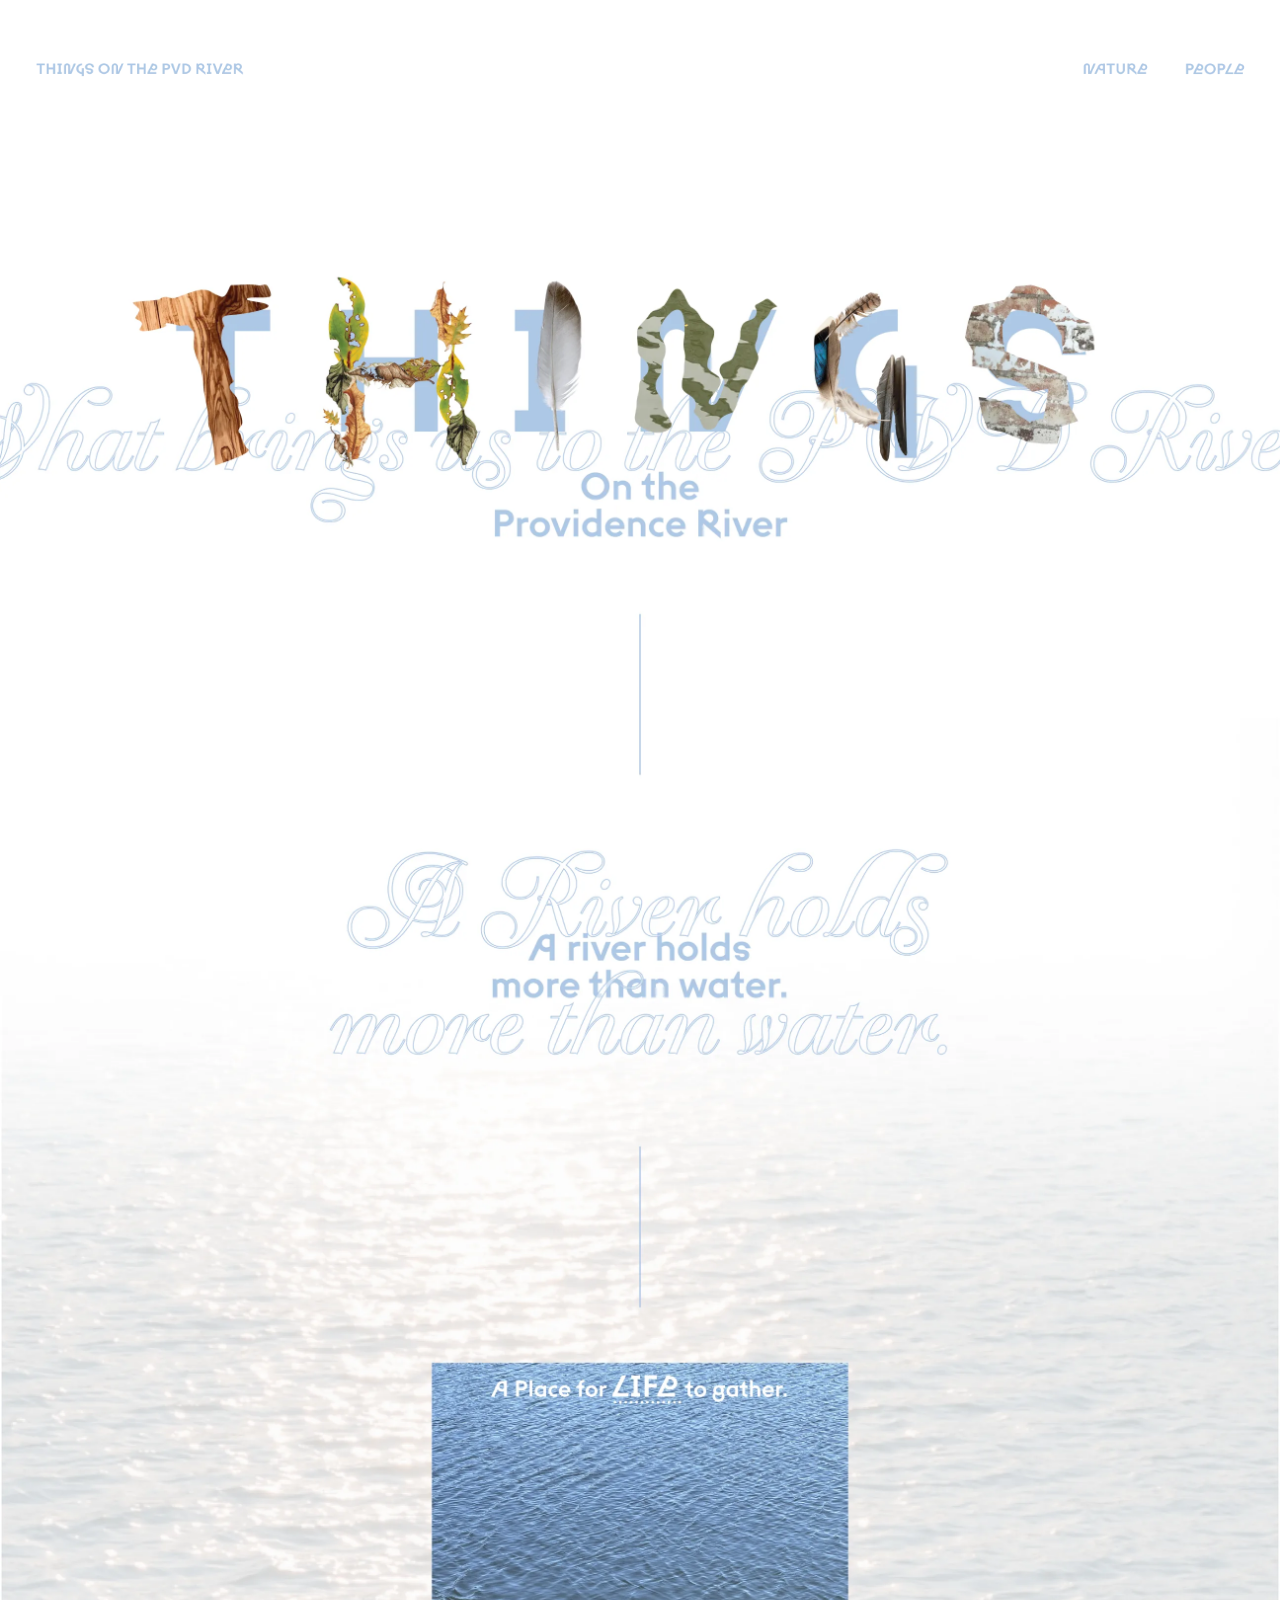
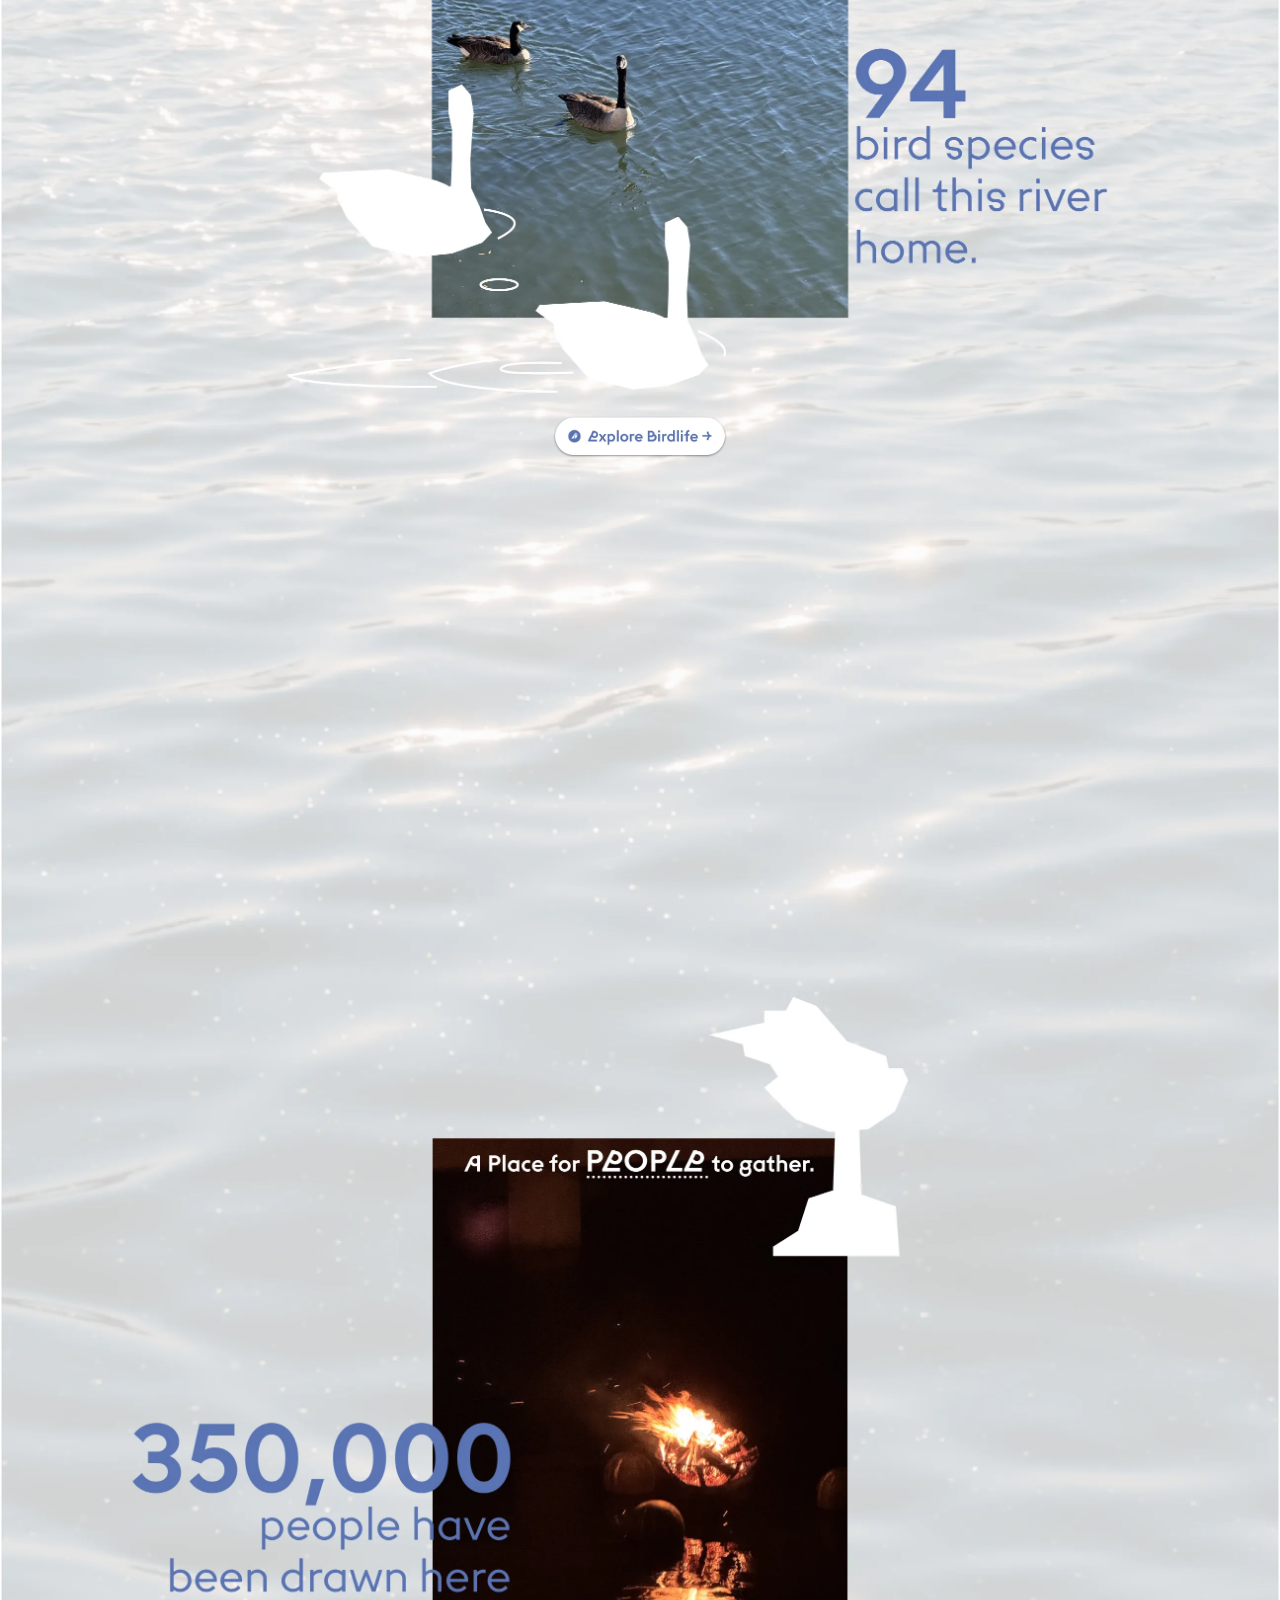
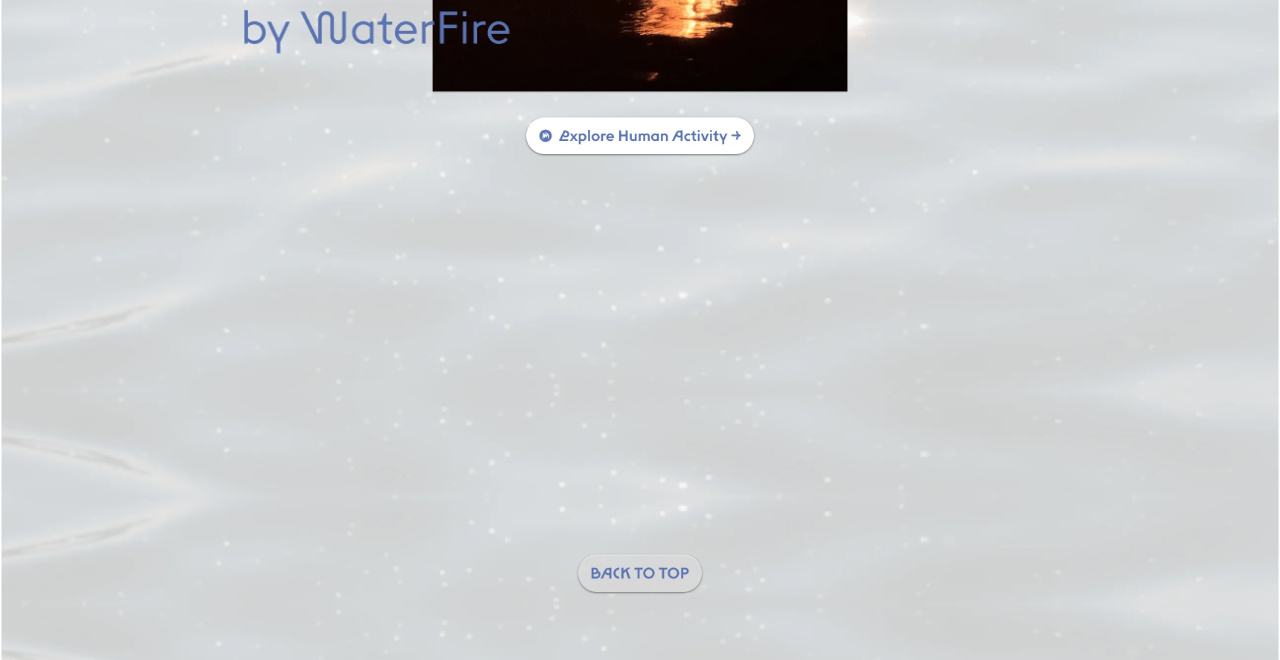
==== index.html @ 96a9f1ee "#1" ====
<!DOCTYPE html>
<html lang="en">
<head>
<meta charset="utf-8">
<meta name="viewport" content="width=device-width, initial-scale=1">
<title>Things on the PVD River</title>
<meta name="description" content="Things on the PVD River — birds, people and the Providence River.">
<script>try{if(sessionStorage.getItem('pvd-tr')){sessionStorage.removeItem('pvd-tr');document.documentElement.classList.add('tr-pending');}}catch(e){}</script>
<link rel="stylesheet" href="assets/site.css">
</head>
<body>
<main class="stage landing" style="height:5211px">
<img class="base" src="assets/pages/landing-a.webp" width="1728" height="5211" alt="Things on the Providence River">
<img class="base layer-b" src="assets/pages/landing-b.webp" width="1728" height="5211" alt="">
<div class="hot" data-swap style="left:115px;top:366px;width:1471px;height:278px"></div>
<div class="hot" data-swap style="left:583px;top:1840px;width:562px;height:749px"></div>
<div class="hot" data-swap style="left:584px;top:3697px;width:560px;height:747px"></div>
<a class="hot" href="#" data-scroll="408" aria-label="A river holds more than water" style="left:358px;top:1148px;width:1012px;height:365px"></a>
<a class="hov" style="left:46px;top:78px;width:303px;height:32px" aria-label="Things on the PVD River — home" href="index.html"><img class="a" src="assets/ui/things-a.webp" alt=""><img class="b" src="assets/ui/things-b.webp" alt=""></a>
<a class="hov" style="left:1250px;top:78px;width:303px;height:32px" aria-label="Nature — birdlife" href="birds.html"><img class="a" src="assets/ui/nature-a.webp" alt=""><img class="b" src="assets/ui/nature-b.webp" alt=""></a>
<a class="hov" style="left:1583px;top:78px;width:103px;height:49px" aria-label="People — human activity" href="people.html"><img class="a" src="assets/ui/people-a.webp" alt=""><img class="b" src="assets/ui/people-b.webp" alt=""></a>
<a class="hov" style="left:742px;top:2718px;width:243px;height:64px" aria-label="Explore Birdlife" href="birds.html"><img class="a" src="assets/ui/btn-birdlife-a.webp" alt=""><img class="b" src="assets/ui/btn-birdlife-b.webp" alt=""></a>
<a class="hov" style="left:704px;top:4472px;width:320px;height:64px" aria-label="Explore Human Activity" href="people.html"><img class="a" src="assets/ui/btn-human-a.webp" alt=""><img class="b" src="assets/ui/btn-human-b.webp" alt=""></a>
<a class="hov" style="left:774px;top:5063px;width:180px;height:64px" aria-label="Back to top" href="#" data-scroll="0"><img class="a" src="assets/ui/btn-top-a.webp" alt=""><img class="b" src="assets/ui/btn-top-b.webp" alt=""></a>
</main>
<script src="assets/site.js"></script>
</body>
</html>
---- assets/site.css ----
:root {
  --blue: #aec8e6;
  --blue-deep: #5a73b3;
  --ink: #1b2236;
  --paper: #ffffff;
}

* { box-sizing: border-box; }

html, body {
  margin: 0;
  padding: 0;
  background: var(--paper);
  color: var(--ink);
  overflow-x: hidden;
}

/* The design is 1728px wide; site.js zooms the stage to fit the window. */
.stage {
  position: relative;
  width: 1728px;
  margin: 0;
  overflow: hidden;
}

.stage img { display: block; user-select: none; -webkit-user-drag: none; }

.abs { position: absolute; }
.base { position: absolute; left: 0; top: 0; width: 1728px; }

/* hover pair: .a is the default picture, .b the hover picture */
.hov { position: absolute; display: block; cursor: pointer; }
.hov img { position: absolute; inset: 0; width: 100%; height: 100%; transition: opacity .3s ease; }
.hov .b { opacity: 0; }
.hov:hover .a, .hov.on .a { opacity: 0; }
.hov:hover .b, .hov.on .b { opacity: 1; }
.hov:focus-visible { outline: 2px solid var(--blue-deep); outline-offset: 4px; border-radius: 6px; }

.hot { position: absolute; display: block; cursor: pointer; }

.fade { transition: opacity .45s ease; }

/* ---------- landing ---------- */
.landing .layer-b { opacity: 0; transition: opacity .9s ease; }
.landing.is-b .layer-b { opacity: 1; }

/* ---------- people ---------- */
.people .band { position: absolute; left: 0; width: 1728px; opacity: 0; transition: opacity .35s ease; pointer-events: none; }
.people .band.on { opacity: 1; }

/* ---------- birds ---------- */
.bird { position: absolute; cursor: pointer; }
.bird img { position: absolute; inset: 0; width: 100%; height: 100%; transition: opacity .3s ease; }
.bird .b { opacity: 0; }
.bird.on .a { opacity: 0; }
.bird.on .b { opacity: 1; }

/* ---------- frequency ---------- */
.freq .photo { position: absolute; left: -91px; top: 345px; width: 1961px; height: 2538px; opacity: 0; transition: opacity .45s ease; pointer-events: none; object-fit: contain; }
.freq .photo.on { opacity: .7; }
.freq .ov { opacity: 0; transition: opacity .25s ease; pointer-events: none; }
.freq .ov.on { opacity: 1; }
.freq .months-track { position: absolute; left: 344px; top: 990px; width: 1196px; bottom: 0; pointer-events: none; z-index: 5; }
.freq .months-track img { position: sticky; top: 0; width: 1196px; height: 76px; }
.freq .row-hit { position: absolute; cursor: pointer; }

/* ---------- sound toggle (not zoomed) ---------- */
.sound-toggle {
  position: fixed;
  right: 20px;
  bottom: 20px;
  z-index: 50;
  display: flex;
  align-items: center;
  gap: 8px;
  padding: 10px 16px;
  border: 1px solid rgba(90, 115, 179, .35);
  border-radius: 999px;
  background: rgba(255, 255, 255, .92);
  color: var(--blue-deep);
  font: 500 14px/1.2 -apple-system, BlinkMacSystemFont, "Helvetica Neue", Arial, sans-serif;
  letter-spacing: .02em;
  box-shadow: 0 2px 10px rgba(27, 34, 54, .12);
  cursor: pointer;
  backdrop-filter: blur(6px);
}
.sound-toggle:hover { background: #fff; }
.sound-toggle .dot { width: 8px; height: 8px; border-radius: 50%; background: #c9d3e6; }
.sound-toggle.on .dot { background: var(--blue-deep); box-shadow: 0 0 0 4px rgba(90, 115, 179, .18); }

/* ---------- page transition overlay ---------- */
#tr {
  position: fixed;
  inset: 0;
  width: 100vw;
  height: 100vh;
  z-index: 100;
  pointer-events: none;
}
#tr.cover { pointer-events: all; }
.tr-fallback { background: #eef4fb; opacity: 0; transition: opacity .5s ease; }
.tr-fallback.cover { opacity: 1; }

/* While a reveal is pending, hide the page so it never flashes */
html.tr-pending .stage { visibility: hidden; }
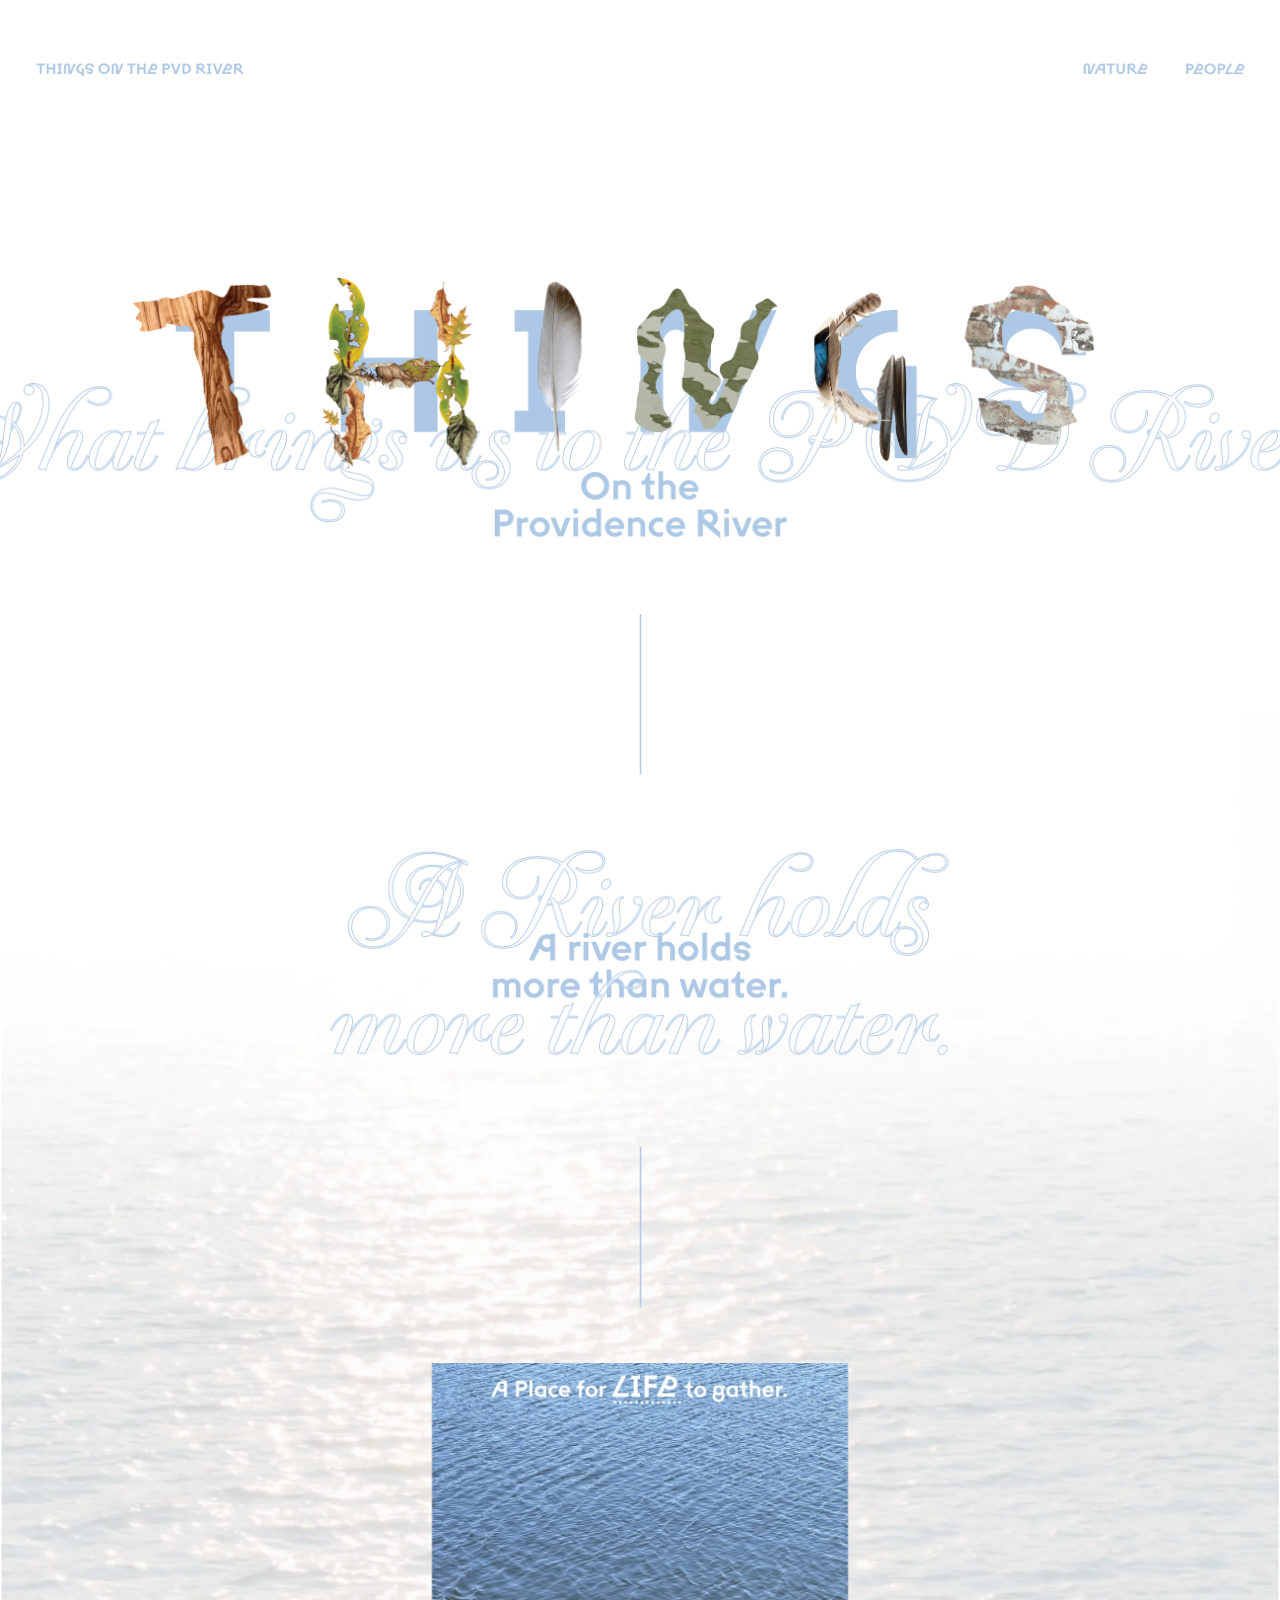
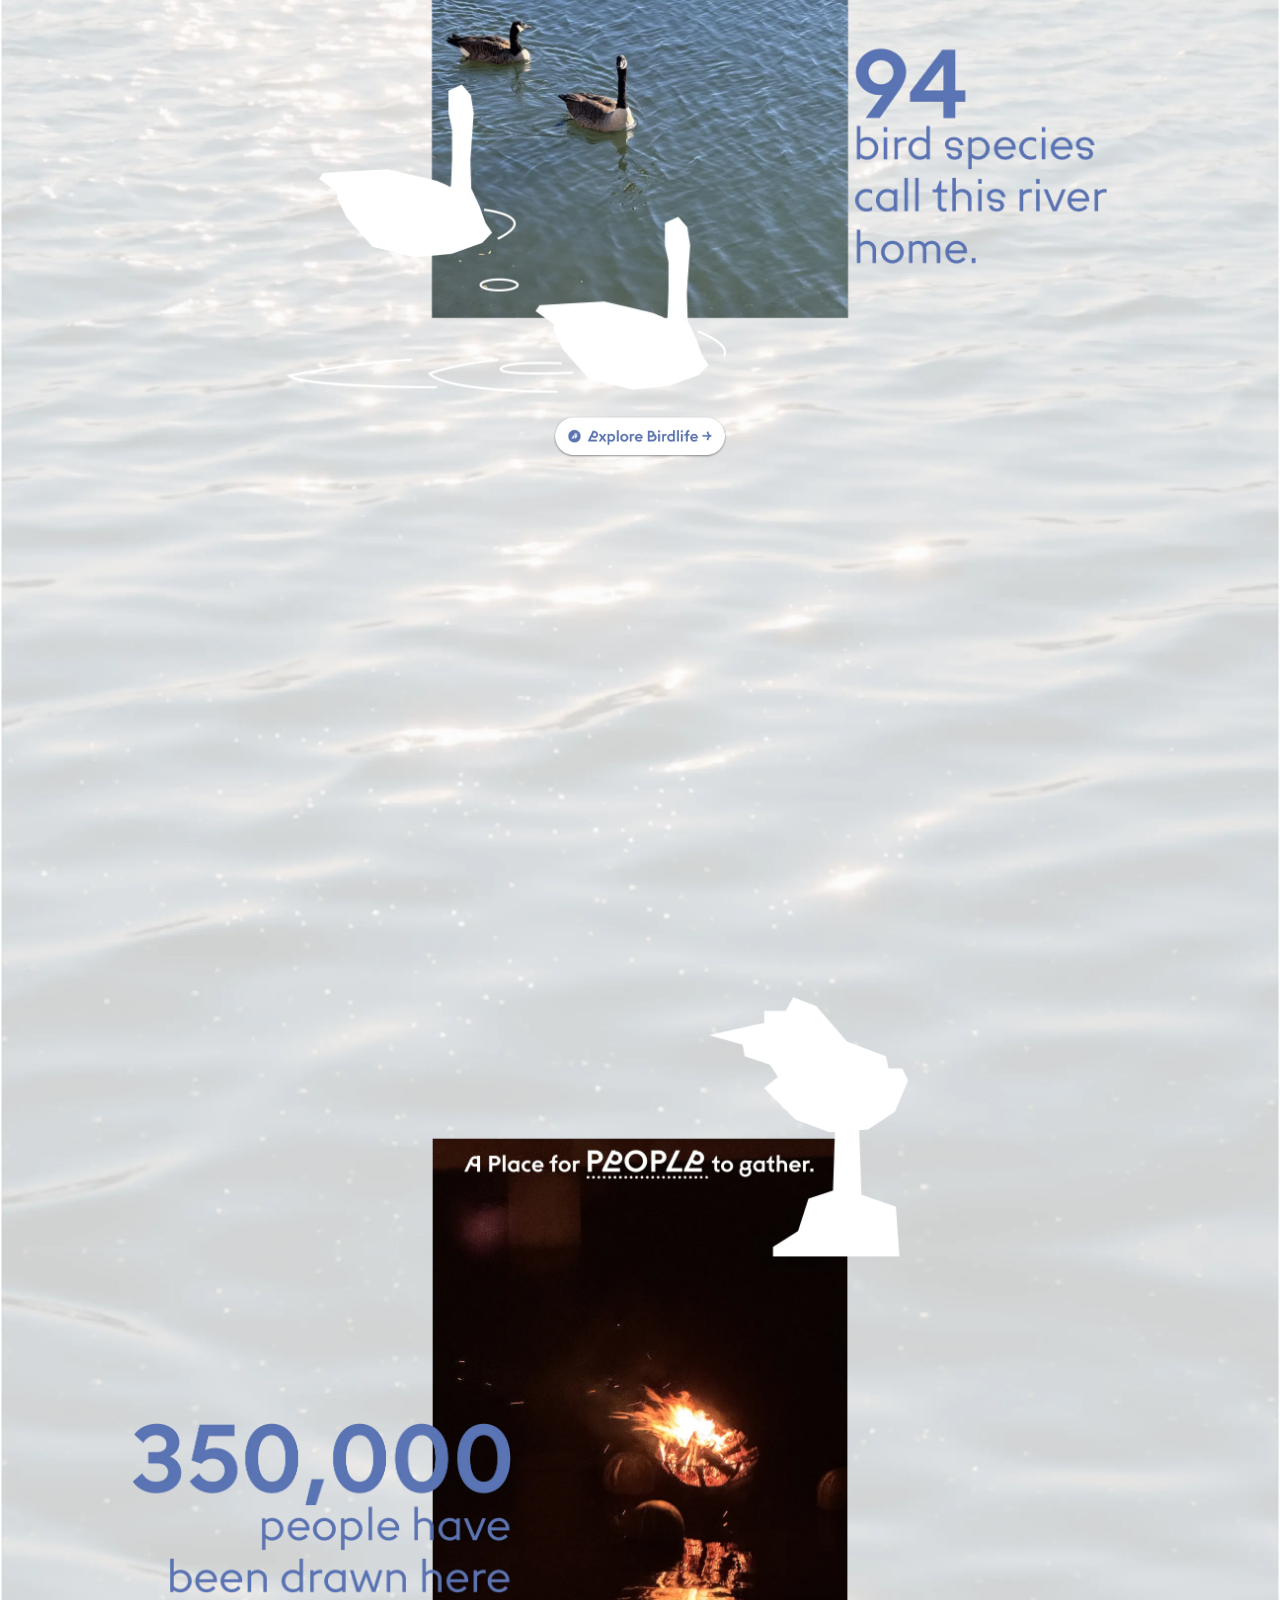
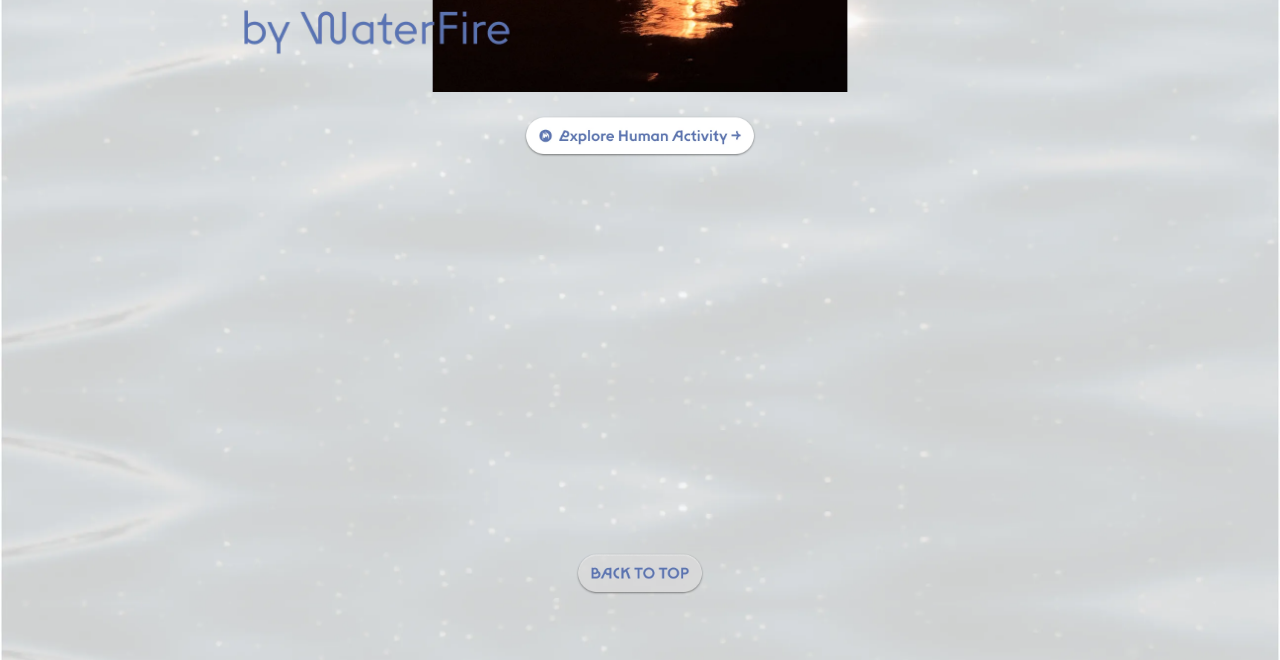
==== commit 06ecb839: "Add files via upload" ====
--- a/index.html
+++ b/index.html
@@ -10,18 +10,36 @@
 </head>
 <body>
 <main class="stage landing" style="height:5211px">
-<img class="base" src="assets/pages/landing-a.webp" width="1728" height="5211" alt="Things on the Providence River">
-<img class="base layer-b" src="assets/pages/landing-b.webp" width="1728" height="5211" alt="">
-<div class="hot" data-swap style="left:115px;top:366px;width:1471px;height:278px"></div>
-<div class="hot" data-swap style="left:583px;top:1840px;width:562px;height:749px"></div>
-<div class="hot" data-swap style="left:584px;top:3697px;width:560px;height:747px"></div>
-<a class="hot" href="#" data-scroll="408" aria-label="A river holds more than water" style="left:358px;top:1148px;width:1012px;height:365px"></a>
+<img class="base" src="assets/landing/bg-a.webp" width="1728" height="5211" alt="Things on the Providence River">
+<img class="base only-b" src="assets/landing/bg-b.webp" width="1728" height="5211" alt="">
+<div class="sm" style="left:236.8px;top:415.2px;width:1231px;height:205px;--tb:translate(0px,0px) scale(1.00000,1.00000)"><img class="sa" src="assets/landing/a-143_1299.webp" alt=""><img class="sb" src="assets/landing/b-197_77.webp" alt=""></div>
+<div class="sm" style="left:-1px;top:514.8px;width:1730px;height:192px;--tb:translate(0px,0px) scale(1.00000,1.00000)"><img class="sa" src="assets/landing/a-143_1300.webp" alt=""><img class="sb" src="assets/landing/b-197_78.webp" alt=""></div>
+<div class="sm" style="left:667.1px;top:636.1px;width:397px;height:93px;--tb:translate(0px,0px) scale(1.00000,1.00000)"><img class="sa" src="assets/landing/a-143_1301.webp" alt=""><img class="sb" src="assets/landing/b-197_79.webp" alt=""></div>
+<img class="abs only-b" src="assets/landing/b-197_80.webp" alt="" style="left:664.1px;top:1258.5px;width:399px;height:90px">
+<div class="sm" style="left:405px;top:372px;width:250px;height:276px;--tb:translate(-33px,13px) scale(1.17200,0.99638)"><img class="sa" src="assets/landing/a-143_1308.webp" alt=""><img class="sb" src="assets/landing/b-197_81.webp" alt=""></div>
+<div class="sm" style="left:653px;top:372px;width:217px;height:258px;--tb:translate(-32.9px,-25.9px) scale(1.30415,1.20155)"><img class="sa" src="assets/landing/a-143_1331.webp" alt=""><img class="sb" src="assets/landing/b-197_104.webp" alt=""></div>
+<div class="sm" style="left:178px;top:372px;width:230px;height:271px;--tb:translate(-36px,26px) scale(1.22609,1.02583)"><img class="sa" src="assets/landing/a-166_76.webp" alt=""><img class="sb" src="assets/landing/b-197_107.webp" alt=""></div>
+<div class="sm" style="left:1042px;top:369.7px;width:232px;height:257px;--tb:translate(-36.1px,-31.1px) scale(1.31034,1.24125)"><img class="sa" src="assets/landing/a-143_1334.webp" alt=""><img class="sb" src="assets/landing/b-197_112.webp" alt=""></div>
+<div class="sm" style="left:1243.1px;top:407.1px;width:229px;height:213px;--tb:translate(0px,0px) scale(1.00000,1.00000)"><img class="sa" src="assets/landing/a-143_1349.webp" alt=""><img class="sb" src="assets/landing/b-197_121.webp" alt=""></div>
+<img class="abs only-a" src="assets/landing/a-239_5103.webp" alt="" style="left:40px;top:1146.2px;width:1647px;height:368px">
+<img class="abs only-b" src="assets/landing/b-197_122.webp" alt="" style="left:443.9px;top:1145.2px;width:837px;height:280px">
+<div class="sm" style="left:862px;top:828px;width:4px;height:219px;--tb:translate(0px,0px) scale(1.00000,1.00000)"><img class="sa" src="assets/landing/a-239_5104.webp" alt=""><img class="sb" src="assets/landing/b-239_5145.webp" alt=""></div>
+<div class="sm" style="left:862px;top:1547px;width:4px;height:219px;--tb:translate(0px,0px) scale(1.00000,1.00000)"><img class="sa" src="assets/landing/a-239_5136.webp" alt=""><img class="sb" src="assets/landing/b-239_5144.webp" alt=""></div>
+<div class="sm" style="left:1257.3px;top:354.4px;width:296px;height:298px;--tb:translate(-43.8px,-43.1px) scale(1.29392,1.28859)"><img class="sa" src="assets/landing/a-166_70.webp" alt=""><img class="sb" src="assets/landing/b-197_171.webp" alt=""></div>
+<div class="sm" style="left:856px;top:389px;width:194px;height:196px;--tb:translate(-14.5px,-19.3px) scale(1.20103,1.19898)"><img class="sa" src="assets/landing/a-342_23781.webp" alt=""><img class="sb" src="assets/landing/b-342_23787.webp" alt=""></div>
+<img class="abs only-a" src="assets/landing/static-a.webp" alt="" style="left:229.3px;top:1840px;width:1265.3px;height:2604px">
+<img class="abs only-b" src="assets/landing/static-b.webp" alt="" style="left:229.3px;top:1840px;width:1265.3px;height:2604px">
+<div class="sm" style="left:177.9px;top:4080.6px;width:513px;height:114px;--tb:translate(12px,2px) scale(1.00000,1.00000)"><img class="sa" src="assets/landing/a-143_1364.webp" alt=""><img class="sb" src="assets/landing/b-197_136.webp" alt=""></div>
+<div class="hot" data-swap data-ease="bouncy" data-dur="958" style="left:115px;top:366px;width:1471px;height:278px"></div>
+<div class="hot" data-swap data-ease="out" data-dur="300" style="left:583px;top:1840px;width:562px;height:749px"></div>
+<div class="hot" data-swap data-ease="out" data-dur="300" style="left:584px;top:3697px;width:560px;height:747px"></div>
+<a class="hot only-a-hit" href="#" data-scroll="408" aria-label="A river holds more than water" style="left:358px;top:1148px;width:1012px;height:365px"></a>
 <a class="hov" style="left:46px;top:78px;width:303px;height:32px" aria-label="Things on the PVD River — home" href="index.html"><img class="a" src="assets/ui/things-a.webp" alt=""><img class="b" src="assets/ui/things-b.webp" alt=""></a>
 <a class="hov" style="left:1250px;top:78px;width:303px;height:32px" aria-label="Nature — birdlife" href="birds.html"><img class="a" src="assets/ui/nature-a.webp" alt=""><img class="b" src="assets/ui/nature-b.webp" alt=""></a>
 <a class="hov" style="left:1583px;top:78px;width:103px;height:49px" aria-label="People — human activity" href="people.html"><img class="a" src="assets/ui/people-a.webp" alt=""><img class="b" src="assets/ui/people-b.webp" alt=""></a>
-<a class="hov" style="left:742px;top:2718px;width:243px;height:64px" aria-label="Explore Birdlife" href="birds.html"><img class="a" src="assets/ui/btn-birdlife-a.webp" alt=""><img class="b" src="assets/ui/btn-birdlife-b.webp" alt=""></a>
-<a class="hov" style="left:704px;top:4472px;width:320px;height:64px" aria-label="Explore Human Activity" href="people.html"><img class="a" src="assets/ui/btn-human-a.webp" alt=""><img class="b" src="assets/ui/btn-human-b.webp" alt=""></a>
-<a class="hov" style="left:774px;top:5063px;width:180px;height:64px" aria-label="Back to top" href="#" data-scroll="0"><img class="a" src="assets/ui/btn-top-a.webp" alt=""><img class="b" src="assets/ui/btn-top-b.webp" alt=""></a>
+<a class="hov btn" style="left:742px;top:2718px;width:243px;height:64px" aria-label="Explore Birdlife" href="birds.html"><img class="a" src="assets/ui/btn-birdlife-a.webp" alt=""><img class="b" src="assets/ui/btn-birdlife-b.webp" alt=""></a>
+<a class="hov btn" style="left:704px;top:4472px;width:320px;height:64px" aria-label="Explore Human Activity" href="people.html"><img class="a" src="assets/ui/btn-human-a.webp" alt=""><img class="b" src="assets/ui/btn-human-b.webp" alt=""></a>
+<div class="hov btn" style="left:774px;top:5063px;width:180px;height:64px" aria-label="Back to top" data-top-btn><img class="a" src="assets/ui/btn-top-a.webp" alt=""><img class="b" src="assets/ui/btn-top-b.webp" alt=""></div>
 </main>
 <script src="assets/site.js"></script>
 </body>
--- a/assets/site.css
+++ b/assets/site.css
@@ -30,7 +30,9 @@
 
 /* hover pair: .a is the default picture, .b the hover picture */
 .hov { position: absolute; display: block; cursor: pointer; }
-.hov img { position: absolute; inset: 0; width: 100%; height: 100%; transition: opacity .3s ease; }
+.hov img { position: absolute; inset: 0; width: 100%; height: 100%; transition: opacity .3s cubic-bezier(0, 0, .58, 1); }
+/* Figma: buttons = Smart animate 200ms, custom bezier (.2, 0, 0, 1) */
+.hov.btn img { transition-duration: .2s; transition-timing-function: cubic-bezier(.2, 0, 0, 1); }
 .hov .b { opacity: 0; }
 .hov:hover .a, .hov.on .a { opacity: 0; }
 .hov:hover .b, .hov.on .b { opacity: 1; }
@@ -40,25 +42,44 @@
 
 .fade { transition: opacity .45s ease; }
 
-/* ---------- landing ---------- */
-.landing .layer-b { opacity: 0; transition: opacity .9s ease; }
-.landing.is-b .layer-b { opacity: 1; }
+/* ---------- landing: Figma smart animate between "Landing Page" and "Landing Page_after hover" ---------- */
+.landing {
+  --bouncy: linear(0.0000, 0.0526, 0.1906, 0.3844, 0.6040, 0.8228, 1.0187, 1.1764, 1.2871, 1.3484, 1.3633, 1.3390, 1.2851, 1.2125, 1.1321, 1.0533, 0.9838, 0.9288, 0.8911, 0.8714, 0.8683, 0.8790, 0.8999, 0.9269, 0.9563, 0.9846, 1.0092, 1.0283, 1.0411, 1.0473, 1.0476, 1.0431, 1.0351, 1.0250, 1.0143, 1.0042, 0.9955, 0.9889, 0.9846, 0.9826, 0.9828, 0.9847, 0.9877, 0.9915, 0.9954, 0.9990, 1.0021, 1.0043, 1.0058, 1.0063, 1.0062, 1.0054, 1.0043, 1.0029, 1.0015, 1.0002, 0.9991, 0.9983, 0.9979, 0.9977, 0.9978, 0.9981, 0.9985, 0.9990, 0.9995, 1.0000, 1.0004, 1.0006, 1.0008, 1.0008, 1.0000);
+  --d: 300ms;
+  --e: cubic-bezier(0, 0, .58, 1);
+}
+.landing.ease-bouncy { --d: 958ms; --e: var(--bouncy); }
+.landing .sm { position: absolute; transform-origin: 0 0; transition: transform var(--d) var(--e); will-change: transform; }
+.landing .sm img { position: absolute; inset: 0; width: 100%; height: 100%; transition: opacity calc(var(--d) * .4) cubic-bezier(0, 0, .58, 1); }
+.landing .sm .sb { opacity: 0; }
+.landing .only-b { opacity: 0; transition: opacity calc(var(--d) * .6) cubic-bezier(0, 0, .58, 1); }
+.landing .only-a { opacity: 1; transition: opacity calc(var(--d) * .6) cubic-bezier(0, 0, .58, 1); }
+.landing.is-b .sm { transform: var(--tb); }
+.landing.is-b .sm .sa { opacity: 0; }
+.landing.is-b .sm .sb { opacity: 1; }
+.landing.is-b .only-b { opacity: 1; }
+.landing.is-b .only-a { opacity: 0; }
+.landing.is-b .only-a-hit { pointer-events: none; }
+.landing.no-anim, .landing.no-anim * { transition: none !important; }
+@supports not (transition-timing-function: linear(0, 1)) {
+  .landing { --bouncy: cubic-bezier(.34, 1.56, .64, 1); }
+}
 
 /* ---------- people ---------- */
-.people .band { position: absolute; left: 0; width: 1728px; opacity: 0; transition: opacity .35s ease; pointer-events: none; }
+.people .band { position: absolute; left: 0; width: 1728px; opacity: 0; transition: opacity .3s cubic-bezier(0, 0, .58, 1); pointer-events: none; }
 .people .band.on { opacity: 1; }
 
 /* ---------- birds ---------- */
 .bird { position: absolute; cursor: pointer; }
-.bird img { position: absolute; inset: 0; width: 100%; height: 100%; transition: opacity .3s ease; }
+.bird img { position: absolute; inset: 0; width: 100%; height: 100%; transition: opacity .3s cubic-bezier(0, 0, .58, 1); }
 .bird .b { opacity: 0; }
 .bird.on .a { opacity: 0; }
 .bird.on .b { opacity: 1; }
 
 /* ---------- frequency ---------- */
-.freq .photo { position: absolute; left: -91px; top: 345px; width: 1961px; height: 2538px; opacity: 0; transition: opacity .45s ease; pointer-events: none; object-fit: contain; }
+.freq .photo { position: absolute; left: -91px; top: 345px; width: 1961px; height: 2538px; opacity: 0; transition: opacity .3s cubic-bezier(0, 0, .58, 1); pointer-events: none; object-fit: contain; }
 .freq .photo.on { opacity: .7; }
-.freq .ov { opacity: 0; transition: opacity .25s ease; pointer-events: none; }
+.freq .ov { opacity: 0; transition: opacity .3s cubic-bezier(0, 0, .58, 1); pointer-events: none; }
 .freq .ov.on { opacity: 1; }
 .freq .months-track { position: absolute; left: 344px; top: 990px; width: 1196px; bottom: 0; pointer-events: none; z-index: 5; }
 .freq .months-track img { position: sticky; top: 0; width: 1196px; height: 76px; }
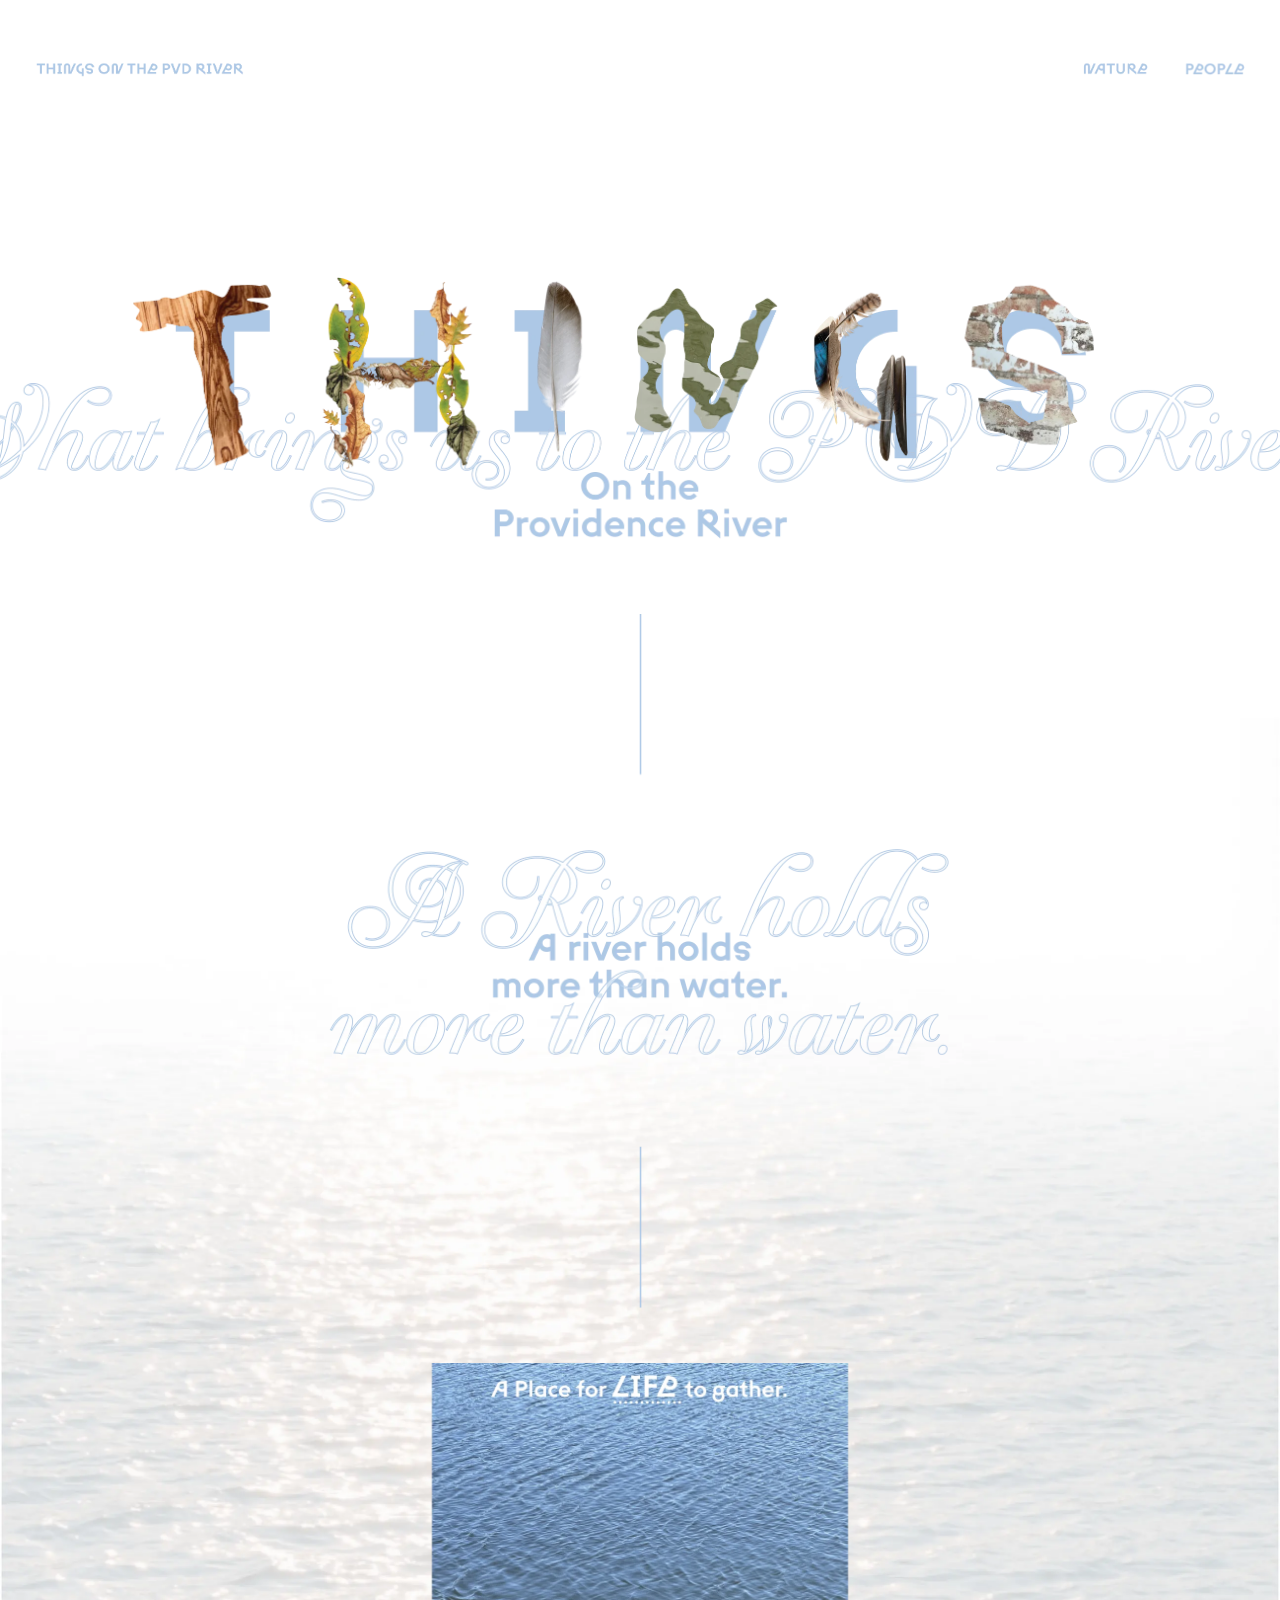
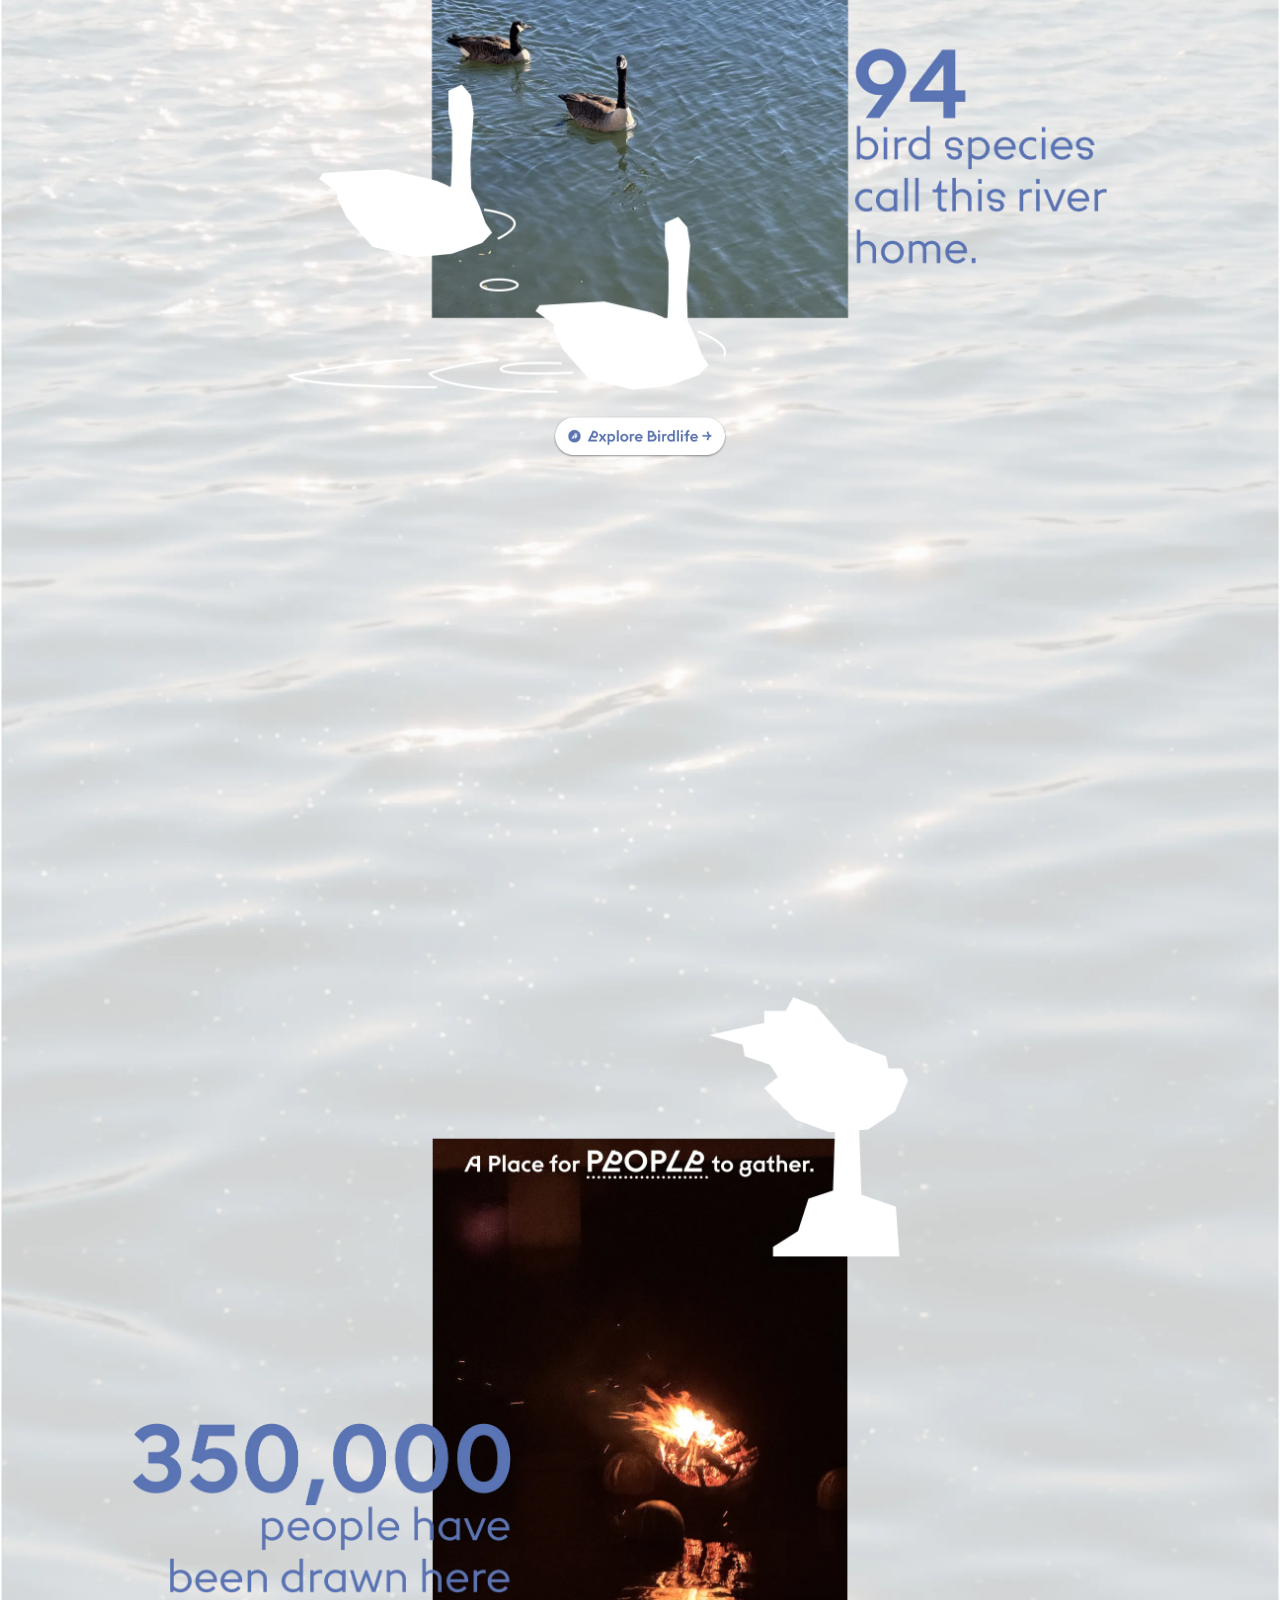
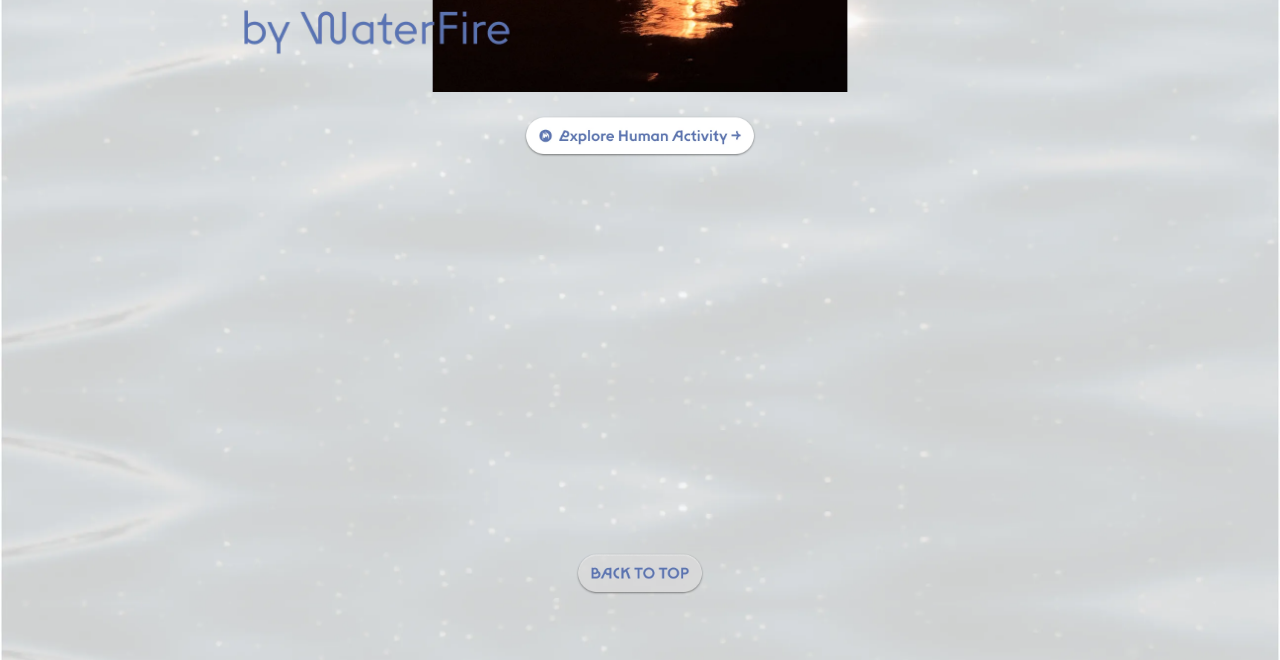
==== commit 1f7254ea: "Add files via upload" ====
--- a/index.html
+++ b/index.html
@@ -34,12 +34,12 @@
 <div class="hot" data-swap data-ease="out" data-dur="300" style="left:583px;top:1840px;width:562px;height:749px"></div>
 <div class="hot" data-swap data-ease="out" data-dur="300" style="left:584px;top:3697px;width:560px;height:747px"></div>
 <a class="hot only-a-hit" href="#" data-scroll="408" aria-label="A river holds more than water" style="left:358px;top:1148px;width:1012px;height:365px"></a>
-<a class="hov" style="left:46px;top:78px;width:303px;height:32px" aria-label="Things on the PVD River — home" href="index.html"><img class="a" src="assets/ui/things-a.webp" alt=""><img class="b" src="assets/ui/things-b.webp" alt=""></a>
-<a class="hov" style="left:1250px;top:78px;width:303px;height:32px" aria-label="Nature — birdlife" href="birds.html"><img class="a" src="assets/ui/nature-a.webp" alt=""><img class="b" src="assets/ui/nature-b.webp" alt=""></a>
-<a class="hov" style="left:1583px;top:78px;width:103px;height:49px" aria-label="People — human activity" href="people.html"><img class="a" src="assets/ui/people-a.webp" alt=""><img class="b" src="assets/ui/people-b.webp" alt=""></a>
+<a class="hov nav-fixed" style="left:46px;top:78px;width:303px;height:32px" aria-label="Things on the PVD River — home" href="index.html"><img class="a" src="assets/ui/things-a.webp" alt=""><img class="b" src="assets/ui/things-b.webp" alt=""></a>
+<a class="hov nav-fixed" style="left:1250px;top:78px;width:303px;height:32px" aria-label="Nature — birdlife" href="birds.html"><img class="a" src="assets/ui/nature-a.webp" alt=""><img class="b" src="assets/ui/nature-b.webp" alt=""></a>
+<a class="hov nav-fixed" style="left:1583px;top:78px;width:103px;height:49px" aria-label="People — human activity" href="people.html"><img class="a" src="assets/ui/people-a.webp" alt=""><img class="b" src="assets/ui/people-b.webp" alt=""></a>
 <a class="hov btn" style="left:742px;top:2718px;width:243px;height:64px" aria-label="Explore Birdlife" href="birds.html"><img class="a" src="assets/ui/btn-birdlife-a.webp" alt=""><img class="b" src="assets/ui/btn-birdlife-b.webp" alt=""></a>
 <a class="hov btn" style="left:704px;top:4472px;width:320px;height:64px" aria-label="Explore Human Activity" href="people.html"><img class="a" src="assets/ui/btn-human-a.webp" alt=""><img class="b" src="assets/ui/btn-human-b.webp" alt=""></a>
-<div class="hov btn" style="left:774px;top:5063px;width:180px;height:64px" aria-label="Back to top" data-top-btn><img class="a" src="assets/ui/btn-top-a.webp" alt=""><img class="b" src="assets/ui/btn-top-b.webp" alt=""></div>
+<a class="hov btn" style="left:774px;top:5063px;width:180px;height:64px" aria-label="Back to top" href="#" data-scroll="0"><img class="a" src="assets/ui/btn-top-a.webp" alt=""><img class="b" src="assets/ui/btn-top-b.webp" alt=""></a>
 </main>
 <script src="assets/site.js"></script>
 </body>
--- a/assets/site.css
+++ b/assets/site.css
@@ -12,7 +12,7 @@
   padding: 0;
   background: var(--paper);
   color: var(--ink);
-  overflow-x: hidden;
+  overflow-x: clip;
 }
 
 /* The design is 1728px wide; site.js zooms the stage to fit the window. */
@@ -20,7 +20,7 @@
   position: relative;
   width: 1728px;
   margin: 0;
-  overflow: hidden;
+  overflow: clip;
 }
 
 .stage img { display: block; user-select: none; -webkit-user-drag: none; }
@@ -50,7 +50,7 @@
 }
 .landing.ease-bouncy { --d: 958ms; --e: var(--bouncy); }
 .landing .sm { position: absolute; transform-origin: 0 0; transition: transform var(--d) var(--e); will-change: transform; }
-.landing .sm img { position: absolute; inset: 0; width: 100%; height: 100%; transition: opacity calc(var(--d) * .4) cubic-bezier(0, 0, .58, 1); }
+.landing .sm img { position: absolute; inset: 0; width: 100%; height: 100%; transition: none; }
 .landing .sm .sb { opacity: 0; }
 .landing .only-b { opacity: 0; transition: opacity calc(var(--d) * .6) cubic-bezier(0, 0, .58, 1); }
 .landing .only-a { opacity: 1; transition: opacity calc(var(--d) * .6) cubic-bezier(0, 0, .58, 1); }
@@ -65,9 +65,21 @@
   .landing { --bouncy: cubic-bezier(.34, 1.56, .64, 1); }
 }
 
-/* ---------- people ---------- */
-.people .band { position: absolute; left: 0; width: 1728px; opacity: 0; transition: opacity .3s cubic-bezier(0, 0, .58, 1); pointer-events: none; }
-.people .band.on { opacity: 1; }
+/* ---------- people: sticky river section ---------- */
+.people .river-sec { position: absolute; left: 0; width: 1728px; pointer-events: none; z-index: 2; }
+.people .river-sticky { position: sticky; top: 0; width: 1728px; }
+/* the whole group moves as one: river, icons, instruction text and symbols */
+.people .river-group { position: absolute; left: 0; width: 1728px; height: 0; }
+/* river + icons: one shared container; site.js translates THIS element only */
+.people .river-track { position: absolute; left: 0; top: 0; width: 1728px; height: 0; will-change: transform; }
+
+.people .syms { position: absolute; width: 646px; height: 871px; }
+.people .syms img { position: absolute; left: 0; top: 0; width: 646px; height: 871px; }
+.people .syms .hot { pointer-events: auto; }
+.people .ov { opacity: 0; transition: opacity .3s cubic-bezier(0, 0, .58, 1); }
+.people .ov.on { opacity: 1; }
+.people .sym-base { transition: opacity .3s cubic-bezier(0, 0, .58, 1); }
+.people .syms.has-state .sym-base { opacity: 0; }
 
 /* ---------- birds ---------- */
 .bird { position: absolute; cursor: pointer; }
@@ -85,29 +97,32 @@
 .freq .months-track img { position: sticky; top: 0; width: 1196px; height: 76px; }
 .freq .row-hit { position: absolute; cursor: pointer; }
 
-/* ---------- sound toggle (not zoomed) ---------- */
+/* ---------- BIRDS: sound toggle sits under "Along the river, life takes wing" ---------- */
 .sound-toggle {
-  position: fixed;
-  right: 20px;
-  bottom: 20px;
-  z-index: 50;
+  position: absolute;
+  left: 864px;
+  top: 905px;
+  transform: translateX(-50%);
+  z-index: 5;
   display: flex;
   align-items: center;
-  gap: 8px;
-  padding: 10px 16px;
+  gap: 10px;
+  padding: 12px 22px;
   border: 1px solid rgba(90, 115, 179, .35);
   border-radius: 999px;
-  background: rgba(255, 255, 255, .92);
+  background: rgba(255, 255, 255, .9);
   color: var(--blue-deep);
-  font: 500 14px/1.2 -apple-system, BlinkMacSystemFont, "Helvetica Neue", Arial, sans-serif;
+  font: 500 18px/1.2 -apple-system, BlinkMacSystemFont, "Helvetica Neue", Arial, sans-serif;
   letter-spacing: .02em;
-  box-shadow: 0 2px 10px rgba(27, 34, 54, .12);
+  box-shadow: 0 2px 10px rgba(27, 34, 54, .1);
   cursor: pointer;
-  backdrop-filter: blur(6px);
 }
 .sound-toggle:hover { background: #fff; }
-.sound-toggle .dot { width: 8px; height: 8px; border-radius: 50%; background: #c9d3e6; }
+.sound-toggle .dot { width: 9px; height: 9px; border-radius: 50%; background: #c9d3e6; }
 .sound-toggle.on .dot { background: var(--blue-deep); box-shadow: 0 0 0 4px rgba(90, 115, 179, .18); }
+
+/* BIRDS: "Explore more" stays in place while scrolling */
+.fixed-btn { position: fixed !important; z-index: 20; }
 
 /* ---------- page transition overlay ---------- */
 #tr {
@@ -124,3 +139,6 @@
 
 /* While a reveal is pending, hide the page so it never flashes */
 html.tr-pending .stage { visibility: hidden; }
+
+/* Nav ("things ON the PVD RIVER", NATURE, PEOPLE) stays fixed at the top of every page */
+.nav-fixed { position: fixed !important; z-index: 30; }
